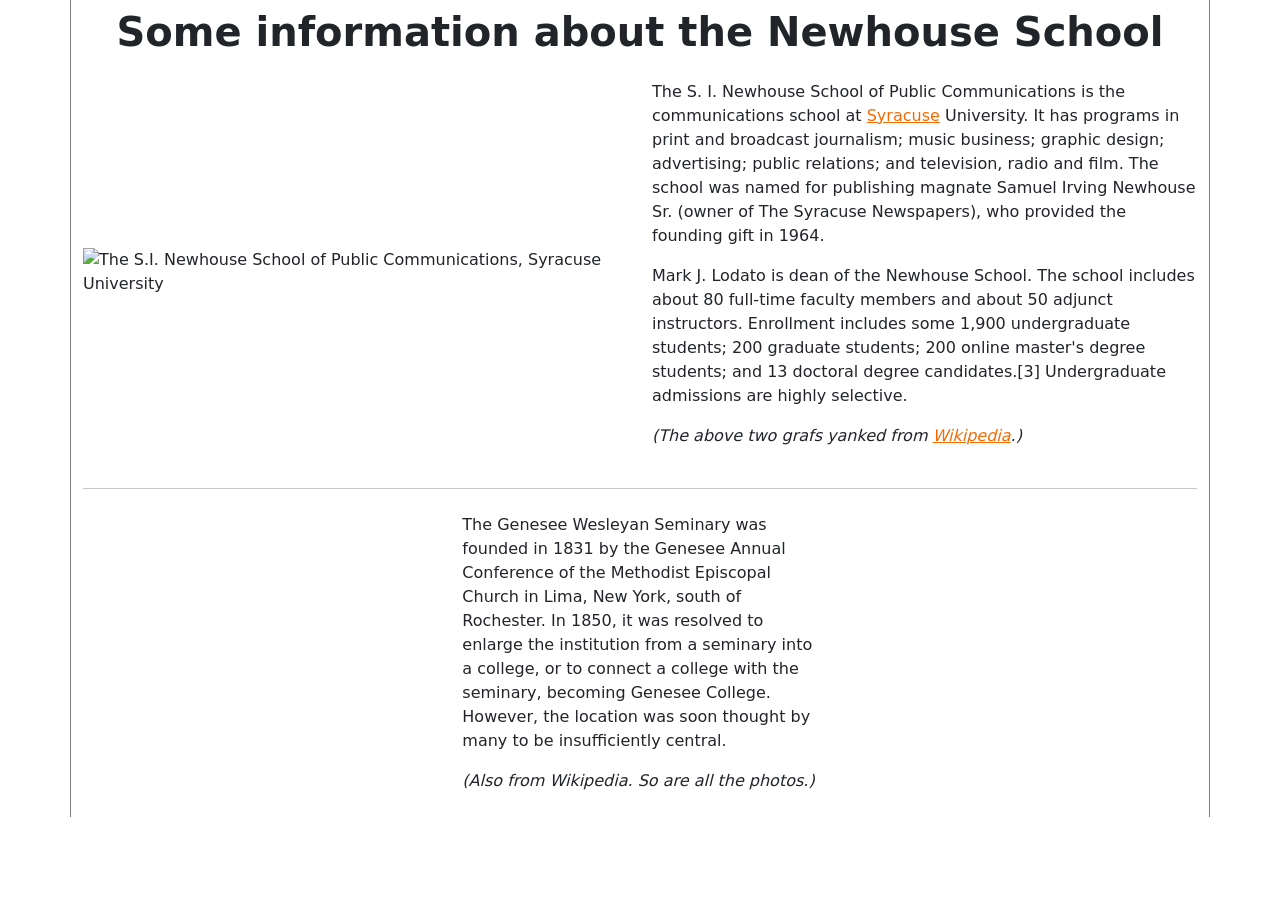
==== index.html @ de3a218f "Add files via upload" ====
<!DOCTYPE html>
<html lang="en">
<head>
	<meta charset="utf-8">
	<meta name="viewport" content="width=device-width, initial-scale=1">
	<!-- Our CSS file gets linked in here. -->
	<link rel="stylesheet" type="text/css" href="main.css">

	<!-- Pull in Bootstrap CSS -->
	<link href="https://cdn.jsdelivr.net/npm/bootstrap@5.1.3/dist/css/bootstrap.min.css" rel="stylesheet" integrity="sha384-1BmE4kWBq78iYhFldvKuhfTAU6auU8tT94WrHftjDbrCEXSU1oBoqyl2QvZ6jIW3" crossorigin="anonymous">

	<!-- Don't forget to give the page a title! -->
	<title>JNL 221 - Github Example</title>
</head>
<body>
	<div class="container">

		<div class="row">

			<div class="col">
				<h1 id="headline">Some information about the Newhouse School</h1>
			</div>

		</div>

		<div class="row align-items-center">

			<div class="col-lg">
				<img class="img-fluid" src="https://upload.wikimedia.org/wikipedia/commons/c/c5/Newhouse-School-Syracuse-Univ-2014.jpg" alt="The S.I. Newhouse School of Public Communications, Syracuse University">
			</div>

			<div class="col-lg">
				<p>The S. I. Newhouse School of Public Communications is the communications school at <a href="other.html">Syracuse</a> University. It has programs in print and broadcast journalism; music business; graphic design; advertising; public relations; and television, radio and film. The school was named for publishing magnate Samuel Irving Newhouse Sr. (owner of The Syracuse Newspapers), who provided the founding gift in 1964.</p>
				<p>Mark J. Lodato is dean of the Newhouse School. The school includes about 80 full-time faculty members and about 50 adjunct instructors. Enrollment includes some 1,900 undergraduate students; 200 graduate students; 200 online master's degree students; and 13 doctoral degree candidates.[3] Undergraduate admissions are highly selective.</p>
				<p><em>(The above two grafs yanked from <a href="https://en.wikipedia.org/wiki/S._I._Newhouse_School_of_Public_Communications" target="_blank">Wikipedia</a>.)</em></p>
			</div>

		</div>

		<hr>

		<div class="row align-items-center">

			<div class="col-lg">
				<img class="img-fluid" src="https://upload.wikimedia.org/wikipedia/en/8/84/GeneseeWesleyanSeminary.png" alt="">
			</div>

			<div class="col-lg">
				<p>The Genesee Wesleyan Seminary was founded in 1831 by the Genesee Annual Conference of the Methodist Episcopal Church in Lima, New York, south of Rochester. In 1850, it was resolved to enlarge the institution from a seminary into a college, or to connect a college with the seminary, becoming Genesee College. However, the location was soon thought by many to be insufficiently central.</p>
				<p><em>(Also from Wikipedia. So are all the photos.)</em></p>
			</div>

			<div class="col-lg">
				<img class="img-fluid" src="https://upload.wikimedia.org/wikipedia/commons/3/3e/Crouse_College_in_Snow.JPG" alt="">
			</div>

		</div>

	</div>

	<!-- Leave the <script> below alone!  -->
	<script src="https://cdn.jsdelivr.net/npm/bootstrap@5.1.3/dist/js/bootstrap.bundle.min.js" integrity="sha384-ka7Sk0Gln4gmtz2MlQnikT1wXgYsOg+OMhuP+IlRH9sENBO0LRn5q+8nbTov4+1p" crossorigin="anonymous"></script>
</body>
</html>
---- main.css ----
#headline {
	text-align: center;
	font-weight: bold;
}

.container {
	border-left: 1px solid gray;
	border-right: 1px solid gray;
}

.row {
	padding: 8px 0px 8px 0px;
}

a {
	color: #F76900!important;
}

a:hover {
	color: #ffb780!important;
}
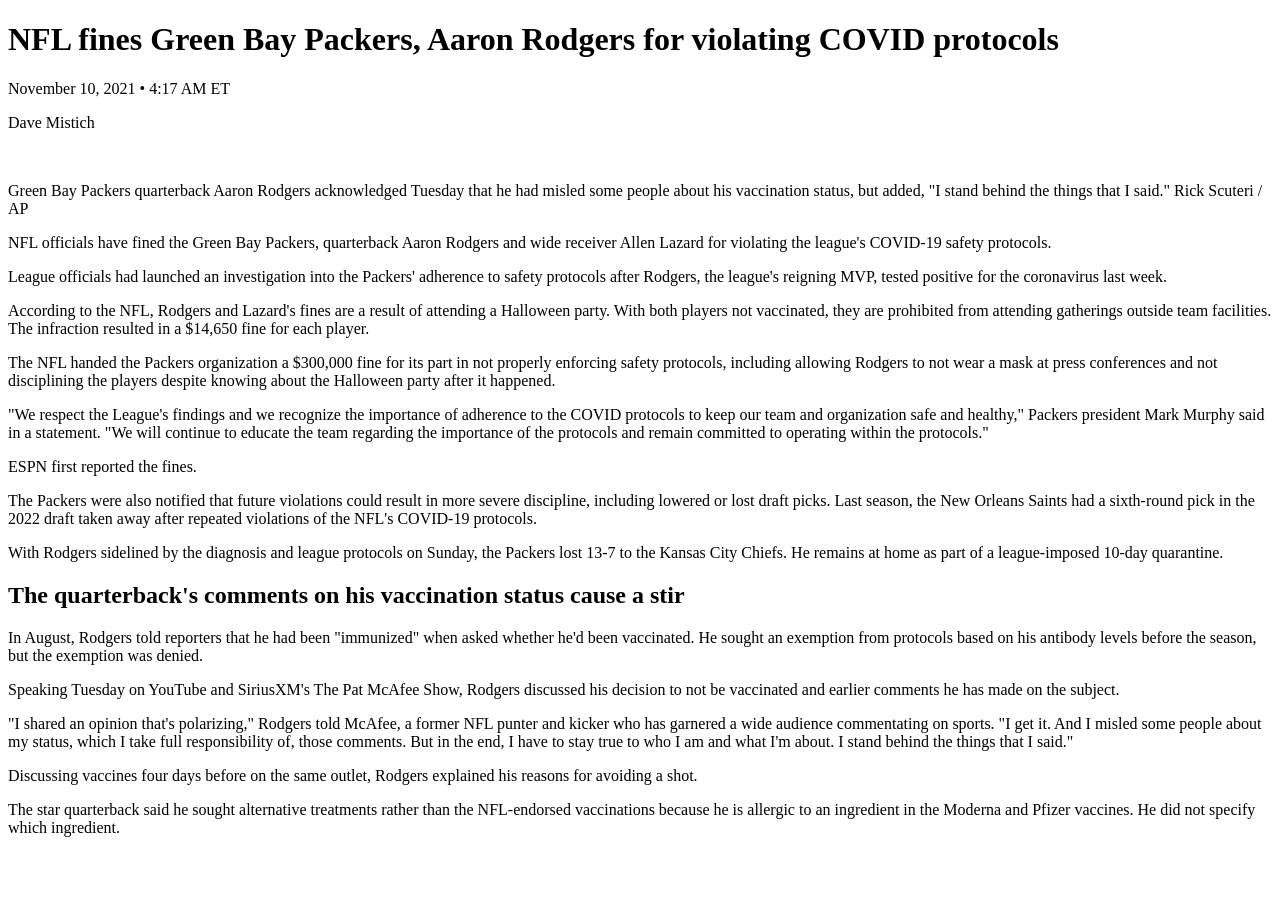
==== commit 8dd15d8b: "Add files via upload" ====
--- a/index.html
+++ b/index.html
@@ -1,64 +1,40 @@
 <!DOCTYPE html>
-<html lang="en">
+<html>
 <head>
 	<meta charset="utf-8">
 	<meta name="viewport" content="width=device-width, initial-scale=1">
-	<!-- Our CSS file gets linked in here. -->
 	<link rel="stylesheet" type="text/css" href="main.css">
-
-	<!-- Pull in Bootstrap CSS -->
-	<link href="https://cdn.jsdelivr.net/npm/bootstrap@5.1.3/dist/css/bootstrap.min.css" rel="stylesheet" integrity="sha384-1BmE4kWBq78iYhFldvKuhfTAU6auU8tT94WrHftjDbrCEXSU1oBoqyl2QvZ6jIW3" crossorigin="anonymous">
-
-	<!-- Don't forget to give the page a title! -->
-	<title>JNL 221 - Github Example</title>
+	<title>Rodgers Story - In-class Work</title>
 </head>
 <body>
-	<div class="container">
-
-		<div class="row">
-
-			<div class="col">
-				<h1 id="headline">Some information about the Newhouse School</h1>
-			</div>
-
+	<div class="article">
+		<div class="story_top">
+			<h1>NFL fines Green Bay Packers, Aaron Rodgers for violating COVID protocols</h1>
+			<p class="timestamp">November 10, 2021 • 4:17 AM ET</p>
+			<p class="byline">Dave Mistich</p>
 		</div>
 
-		<div class="row align-items-center">
-
-			<div class="col-lg">
-				<img class="img-fluid" src="https://upload.wikimedia.org/wikipedia/commons/c/c5/Newhouse-School-Syracuse-Univ-2014.jpg" alt="The S.I. Newhouse School of Public Communications, Syracuse University">
-			</div>
-
-			<div class="col-lg">
-				<p>The S. I. Newhouse School of Public Communications is the communications school at <a href="other.html">Syracuse</a> University. It has programs in print and broadcast journalism; music business; graphic design; advertising; public relations; and television, radio and film. The school was named for publishing magnate Samuel Irving Newhouse Sr. (owner of The Syracuse Newspapers), who provided the founding gift in 1964.</p>
-				<p>Mark J. Lodato is dean of the Newhouse School. The school includes about 80 full-time faculty members and about 50 adjunct instructors. Enrollment includes some 1,900 undergraduate students; 200 graduate students; 200 online master's degree students; and 13 doctoral degree candidates.[3] Undergraduate admissions are highly selective.</p>
-				<p><em>(The above two grafs yanked from <a href="https://en.wikipedia.org/wiki/S._I._Newhouse_School_of_Public_Communications" target="_blank">Wikipedia</a>.)</em></p>
-			</div>
-
+		<div class="lead_image">
+			<img src="https://media.npr.org/assets/img/2021/11/10/ap21307557834002-cd89c02aede35901b651d3519ed655baf862faf4-s1600-c85.webp" alt="">
+			<p class="caption">Green Bay Packers quarterback Aaron Rodgers acknowledged Tuesday that he had misled some people about his vaccination status, but added, "I stand behind the things that I said." Rick Scuteri / AP</p>
 		</div>
 
-		<hr>
-
-		<div class="row align-items-center">
-
-			<div class="col-lg">
-				<img class="img-fluid" src="https://upload.wikimedia.org/wikipedia/en/8/84/GeneseeWesleyanSeminary.png" alt="">
-			</div>
-
-			<div class="col-lg">
-				<p>The Genesee Wesleyan Seminary was founded in 1831 by the Genesee Annual Conference of the Methodist Episcopal Church in Lima, New York, south of Rochester. In 1850, it was resolved to enlarge the institution from a seminary into a college, or to connect a college with the seminary, becoming Genesee College. However, the location was soon thought by many to be insufficiently central.</p>
-				<p><em>(Also from Wikipedia. So are all the photos.)</em></p>
-			</div>
-
-			<div class="col-lg">
-				<img class="img-fluid" src="https://upload.wikimedia.org/wikipedia/commons/3/3e/Crouse_College_in_Snow.JPG" alt="">
-			</div>
-
+		<div class="story_text">
+			<p>NFL officials have fined the Green Bay Packers, quarterback Aaron Rodgers and wide receiver Allen Lazard for violating the league's COVID-19 safety protocols.</p>
+			<p>League officials had launched an investigation into the Packers' adherence to safety protocols after Rodgers, the league's reigning MVP, tested positive for the coronavirus last week.</p>
+			<p>According to the NFL, Rodgers and Lazard's fines are a result of attending a Halloween party. With both players not vaccinated, they are prohibited from attending gatherings outside team facilities. The infraction resulted in a $14,650 fine for each player.</p>
+			<p>The NFL handed the Packers organization a $300,000 fine for its part in not properly enforcing safety protocols, including allowing Rodgers to not wear a mask at press conferences and not disciplining the players despite knowing about the Halloween party after it happened.</p>
+			<p>"We respect the League's findings and we recognize the importance of adherence to the COVID protocols to keep our team and organization safe and healthy," Packers president Mark Murphy said in a statement. "We will continue to educate the team regarding the importance of the protocols and remain committed to operating within the protocols."</p>
+			<p>ESPN first reported the fines.</p>
+			<p>The Packers were also notified that future violations could result in more severe discipline, including lowered or lost draft picks. Last season, the New Orleans Saints had a sixth-round pick in the 2022 draft taken away after repeated violations of the NFL's COVID-19 protocols.</p>
+			<p>With Rodgers sidelined by the diagnosis and league protocols on Sunday, the Packers lost 13-7 to the Kansas City Chiefs. He remains at home as part of a league-imposed 10-day quarantine.</p>
+			<h2>The quarterback's comments on his vaccination status cause a stir</h2>
+			<p>In August, Rodgers told reporters that he had been "immunized" when asked whether he'd been vaccinated. He sought an exemption from protocols based on his antibody levels before the season, but the exemption was denied.</p>
+			<p>Speaking Tuesday on YouTube and SiriusXM's The Pat McAfee Show, Rodgers discussed his decision to not be vaccinated and earlier comments he has made on the subject.</p>
+			<p>"I shared an opinion that's polarizing," Rodgers told McAfee, a former NFL punter and kicker who has garnered a wide audience commentating on sports. "I get it. And I misled some people about my status, which I take full responsibility of, those comments. But in the end, I have to stay true to who I am and what I'm about. I stand behind the things that I said."</p>
+			<p>Discussing vaccines four days before on the same outlet, Rodgers explained his reasons for avoiding a shot.</p>
+			<p>The star quarterback said he sought alternative treatments rather than the NFL-endorsed vaccinations because he is allergic to an ingredient in the Moderna and Pfizer vaccines. He did not specify which ingredient.</p>
 		</div>
-
 	</div>
-
-	<!-- Leave the <script> below alone!  -->
-	<script src="https://cdn.jsdelivr.net/npm/bootstrap@5.1.3/dist/js/bootstrap.bundle.min.js" integrity="sha384-ka7Sk0Gln4gmtz2MlQnikT1wXgYsOg+OMhuP+IlRH9sENBO0LRn5q+8nbTov4+1p" crossorigin="anonymous"></script>
 </body>
-</html>
+</html>
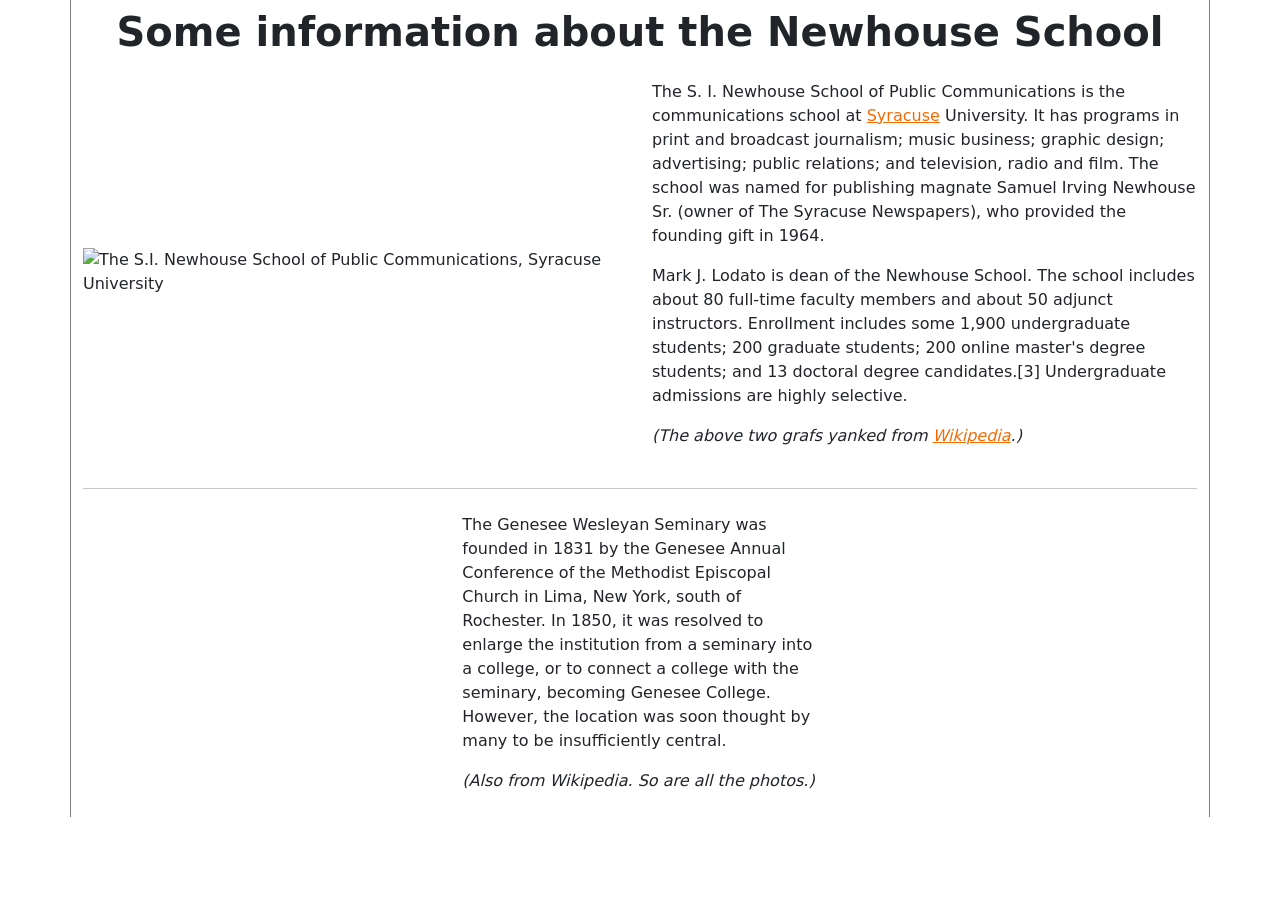
==== commit d6a001f8: "Revert "Add files via upload" This reverts commit 8dd15d8b330a3a5cf71eebbd02cce0812123434b." ====
--- a/index.html
+++ b/index.html
@@ -1,40 +1,64 @@
 <!DOCTYPE html>
-<html>
+<html lang="en">
 <head>
 	<meta charset="utf-8">
 	<meta name="viewport" content="width=device-width, initial-scale=1">
+	<!-- Our CSS file gets linked in here. -->
 	<link rel="stylesheet" type="text/css" href="main.css">
-	<title>Rodgers Story - In-class Work</title>
+
+	<!-- Pull in Bootstrap CSS -->
+	<link href="https://cdn.jsdelivr.net/npm/bootstrap@5.1.3/dist/css/bootstrap.min.css" rel="stylesheet" integrity="sha384-1BmE4kWBq78iYhFldvKuhfTAU6auU8tT94WrHftjDbrCEXSU1oBoqyl2QvZ6jIW3" crossorigin="anonymous">
+
+	<!-- Don't forget to give the page a title! -->
+	<title>JNL 221 - Github Example</title>
 </head>
 <body>
-	<div class="article">
-		<div class="story_top">
-			<h1>NFL fines Green Bay Packers, Aaron Rodgers for violating COVID protocols</h1>
-			<p class="timestamp">November 10, 2021 • 4:17 AM ET</p>
-			<p class="byline">Dave Mistich</p>
+	<div class="container">
+
+		<div class="row">
+
+			<div class="col">
+				<h1 id="headline">Some information about the Newhouse School</h1>
+			</div>
+
 		</div>
 
-		<div class="lead_image">
-			<img src="https://media.npr.org/assets/img/2021/11/10/ap21307557834002-cd89c02aede35901b651d3519ed655baf862faf4-s1600-c85.webp" alt="">
-			<p class="caption">Green Bay Packers quarterback Aaron Rodgers acknowledged Tuesday that he had misled some people about his vaccination status, but added, "I stand behind the things that I said." Rick Scuteri / AP</p>
+		<div class="row align-items-center">
+
+			<div class="col-lg">
+				<img class="img-fluid" src="https://upload.wikimedia.org/wikipedia/commons/c/c5/Newhouse-School-Syracuse-Univ-2014.jpg" alt="The S.I. Newhouse School of Public Communications, Syracuse University">
+			</div>
+
+			<div class="col-lg">
+				<p>The S. I. Newhouse School of Public Communications is the communications school at <a href="other.html">Syracuse</a> University. It has programs in print and broadcast journalism; music business; graphic design; advertising; public relations; and television, radio and film. The school was named for publishing magnate Samuel Irving Newhouse Sr. (owner of The Syracuse Newspapers), who provided the founding gift in 1964.</p>
+				<p>Mark J. Lodato is dean of the Newhouse School. The school includes about 80 full-time faculty members and about 50 adjunct instructors. Enrollment includes some 1,900 undergraduate students; 200 graduate students; 200 online master's degree students; and 13 doctoral degree candidates.[3] Undergraduate admissions are highly selective.</p>
+				<p><em>(The above two grafs yanked from <a href="https://en.wikipedia.org/wiki/S._I._Newhouse_School_of_Public_Communications" target="_blank">Wikipedia</a>.)</em></p>
+			</div>
+
 		</div>
 
-		<div class="story_text">
-			<p>NFL officials have fined the Green Bay Packers, quarterback Aaron Rodgers and wide receiver Allen Lazard for violating the league's COVID-19 safety protocols.</p>
-			<p>League officials had launched an investigation into the Packers' adherence to safety protocols after Rodgers, the league's reigning MVP, tested positive for the coronavirus last week.</p>
-			<p>According to the NFL, Rodgers and Lazard's fines are a result of attending a Halloween party. With both players not vaccinated, they are prohibited from attending gatherings outside team facilities. The infraction resulted in a $14,650 fine for each player.</p>
-			<p>The NFL handed the Packers organization a $300,000 fine for its part in not properly enforcing safety protocols, including allowing Rodgers to not wear a mask at press conferences and not disciplining the players despite knowing about the Halloween party after it happened.</p>
-			<p>"We respect the League's findings and we recognize the importance of adherence to the COVID protocols to keep our team and organization safe and healthy," Packers president Mark Murphy said in a statement. "We will continue to educate the team regarding the importance of the protocols and remain committed to operating within the protocols."</p>
-			<p>ESPN first reported the fines.</p>
-			<p>The Packers were also notified that future violations could result in more severe discipline, including lowered or lost draft picks. Last season, the New Orleans Saints had a sixth-round pick in the 2022 draft taken away after repeated violations of the NFL's COVID-19 protocols.</p>
-			<p>With Rodgers sidelined by the diagnosis and league protocols on Sunday, the Packers lost 13-7 to the Kansas City Chiefs. He remains at home as part of a league-imposed 10-day quarantine.</p>
-			<h2>The quarterback's comments on his vaccination status cause a stir</h2>
-			<p>In August, Rodgers told reporters that he had been "immunized" when asked whether he'd been vaccinated. He sought an exemption from protocols based on his antibody levels before the season, but the exemption was denied.</p>
-			<p>Speaking Tuesday on YouTube and SiriusXM's The Pat McAfee Show, Rodgers discussed his decision to not be vaccinated and earlier comments he has made on the subject.</p>
-			<p>"I shared an opinion that's polarizing," Rodgers told McAfee, a former NFL punter and kicker who has garnered a wide audience commentating on sports. "I get it. And I misled some people about my status, which I take full responsibility of, those comments. But in the end, I have to stay true to who I am and what I'm about. I stand behind the things that I said."</p>
-			<p>Discussing vaccines four days before on the same outlet, Rodgers explained his reasons for avoiding a shot.</p>
-			<p>The star quarterback said he sought alternative treatments rather than the NFL-endorsed vaccinations because he is allergic to an ingredient in the Moderna and Pfizer vaccines. He did not specify which ingredient.</p>
+		<hr>
+
+		<div class="row align-items-center">
+
+			<div class="col-lg">
+				<img class="img-fluid" src="https://upload.wikimedia.org/wikipedia/en/8/84/GeneseeWesleyanSeminary.png" alt="">
+			</div>
+
+			<div class="col-lg">
+				<p>The Genesee Wesleyan Seminary was founded in 1831 by the Genesee Annual Conference of the Methodist Episcopal Church in Lima, New York, south of Rochester. In 1850, it was resolved to enlarge the institution from a seminary into a college, or to connect a college with the seminary, becoming Genesee College. However, the location was soon thought by many to be insufficiently central.</p>
+				<p><em>(Also from Wikipedia. So are all the photos.)</em></p>
+			</div>
+
+			<div class="col-lg">
+				<img class="img-fluid" src="https://upload.wikimedia.org/wikipedia/commons/3/3e/Crouse_College_in_Snow.JPG" alt="">
+			</div>
+
 		</div>
+
 	</div>
+
+	<!-- Leave the <script> below alone!  -->
+	<script src="https://cdn.jsdelivr.net/npm/bootstrap@5.1.3/dist/js/bootstrap.bundle.min.js" integrity="sha384-ka7Sk0Gln4gmtz2MlQnikT1wXgYsOg+OMhuP+IlRH9sENBO0LRn5q+8nbTov4+1p" crossorigin="anonymous"></script>
 </body>
-</html>+</html>
